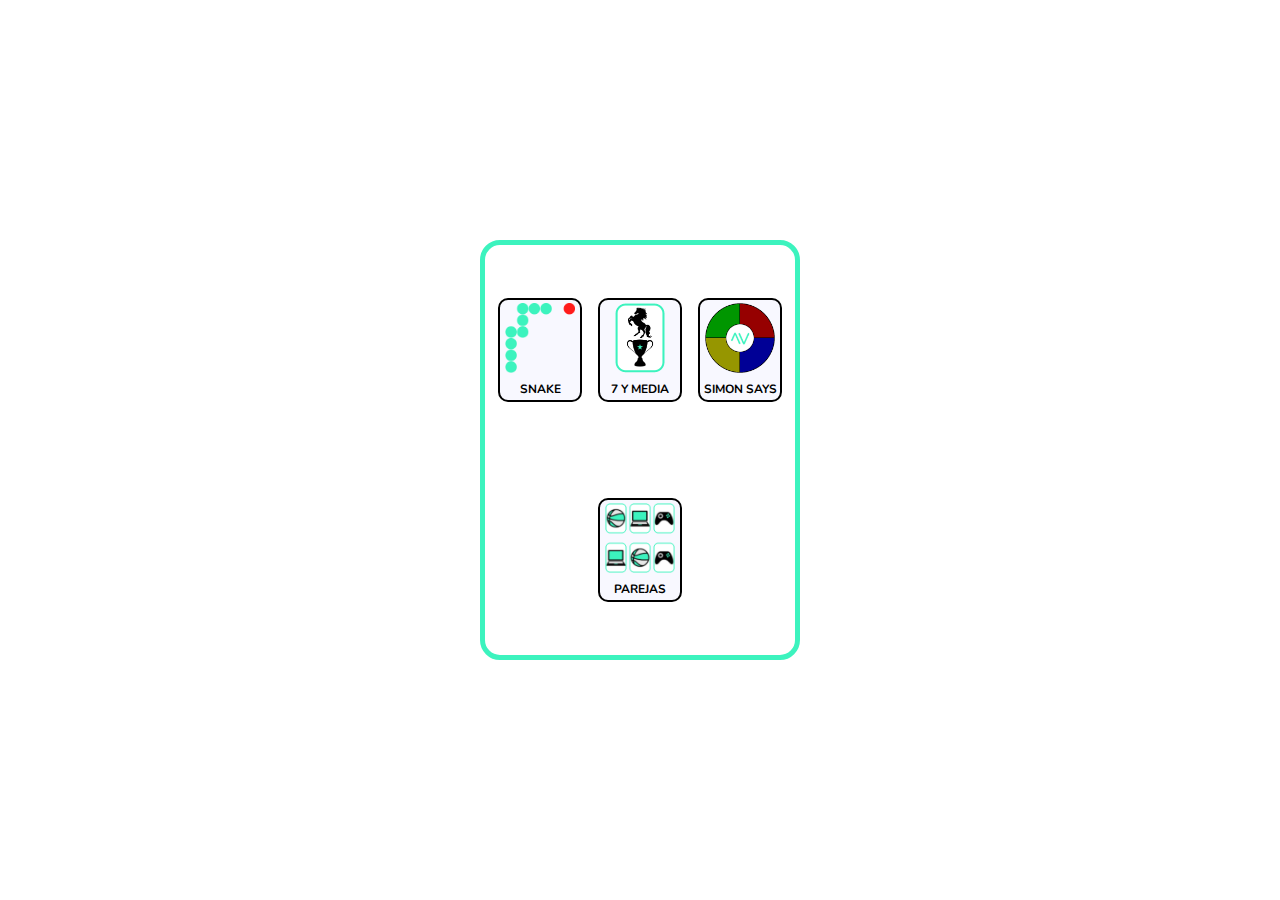
==== menu_games/index.html @ d5dbebec "Added main menu. Moved games menu inside main menu" ====
<!DOCTYPE html>
<html lang="es">
<head>
    <meta charset="UTF-8">
    <meta http-equiv="X-UA-Compatible" content="IE=edge">
    <meta name="viewport" content="width=device-width, initial-scale=1.0">
    <link rel="stylesheet" href="../css/normalize.css">
    <link rel="stylesheet" href="../css/style.css">
    <script src="js/constants.js"></script>
    <script src="js/main.js"></script>
    <title>Games</title>
</head>
<body>
    <noscript>
        <h1>Ésta página requiere el uso de JavaScript para su correcto funcionamiento</h1>
    </noscript>
    <div class="game">
        <div class="game-list"></div>
    </div>
</body>
</html>
---- css/style.css ----
@import url('https://fonts.googleapis.com/css2?family=Nunito&display=swap');

:root {
    --color_clavit: #3CF3BE;
    --color_clavit_transparent: #3cf3bf44;
}

* {
    font-family: 'Nunito';
    -webkit-tap-highlight-color: transparent;
}

body {
    align-items: center;
    display: flex;
    height: 100vh;
    justify-content: center;
    margin: 0;
}

.bold {
    font-weight: bold;
}

.box_message {
    align-items: center;
    display: flex;
    flex-flow: column;
    height: 400px;
    justify-content: center;
    position: absolute;
    row-gap: 15px;
    width: 300px;
    z-index: 1;
}

.box_message_hidden {
    display: none;
}

.message {
    align-items: center;
    background-color: rgba(255, 255, 255, 0.8);
    border: 3px solid var(--color_clavit);
    border-radius: 15px;
    display: flex;
    flex-flow: column;
    font-weight: bold;
    height: 49%;
    justify-content: center;
    row-gap: 15px;
    width: 75%;
}

.message:active {
    background-color: rgba(255, 255, 255, 0.3);
    border-color: transparent;
    color: transparent;
}

/* GAME */

.game {
    border: 5px solid var(--color_clavit);
    border-radius: 20px;
    padding: 5px;
    height: 400px;
    width: 300px;
}

/* GAME LIST "MENU" */
.game-list {
    align-items: center;
    *background-color: grey;
    column-gap: 10px;
    display: flex;
    flex-wrap: wrap;
    justify-content: space-around;
    height: 400px;
    overflow-y: auto;
    padding: 0 5px;
    scrollbar-width: none;
}

::-webkit-scrollbar {
    display: none;
}

a.card-game {
    align-items: center;
    background-color: ghostwhite;
    border: 2px solid black;
    border-radius: 10px;
    color: black;
    font-size: 0.75rem;
    font-weight: bold;
    display: grid;
    grid-template-rows: 80px 20px;
    height: 100px;
    justify-content: center;
    margin: 5px 0;  /* 5px */
    text-align: center;
    text-decoration: none;
    text-transform: uppercase;
    width: 80px;
}

a.card-game:focus {
    -webkit-animation-name: card_select;
    -webkit-animation-duration: 0.5s;
    -webkit-animation-fill-mode: forwards;
    animation-name: card_select;
    animation-duration: 0.5s;
    animation-fill-mode: forwards;
}

.card-game img {
    height: 70px;
}

/* INFO */

.info {
    border-bottom: 2px solid black;
    margin-bottom: 2px;
    height: 10%;
}

.score_info {
    align-items: center;
    column-gap: 10px;
    display: flex;
    height: 100%;
    padding: 0 6px;
}

.box_score {
    align-items: center;
    display: flex;
    justify-content: space-between;
    width: 35%;
}

#score, #score_bank, #score_player {
    text-align: right;
    width: 22%;
}

.buttons {
    align-items: center;
    column-gap: 40px;
    display: flex;
    justify-content: center;
}

div.buttons button {
    background-position: center;
    background-repeat: no-repeat;
    background-size: 120%;
    border: 2px solid black;
    border-radius: 50%;
    height: 50px;
    padding: 0;
    width: 50px;
}

#stop {
    border: 2px solid rgb(205,0,0);
    background-image: url(../img/buttons_icon/stop.png);
}

#add {
    border: 2px solid var(--color_clavit);
    background-image: url(../img/buttons_icon/add.png);
}

#stop, #add:hover {
    cursor: pointer;
}

#stop:focus, #add:focus {
    outline: none;
}

#stop:active, #add:active {
    animation: brightness 1s;
}

@keyframes brightness {
    from {filter: brightness(1);}
    to {filter: brightness(1.2);}
}

@-webkit-keyframes card_select {
    from {
        box-shadow: var(--color_clavit) 0 0 0 0;
        -webkit-transform: scale(1);
    }
    to {
        box-shadow: var(--color_clavit) 0 0 6px 1px;
        -webkit-transform: scale(1.05);
    }
}

@keyframes card_select {
    from {
        box-shadow: var(--color_clavit) 0 0 0 0;
        transform: scale(1);
    }
    to {
        box-shadow: var(--color_clavit) 0 0 6px 1px;
        transform: scale(1.05);
    }
}

.hidden {
    display: none;
}

.back {
    background-image: url(../menu_games/img/back_icon.svg);
    background-position: center;
    background-repeat: no-repeat;
    background-size: contain;
    height: 25px;
    width: 25px;
}

/* BOARDGAME */

.render_boardgame {
    align-items: center;
    display: flex;
    height: 90%;
    justify-content: center;
}

#boardgame {
    height: 360px;
    width: 300px;
}

.boardgame-simon {
    height: 90%;
    display: flex;
    align-items: center;
    justify-content: center;
}

html, body {margin: 0; height: 100%; overflow: hidden}
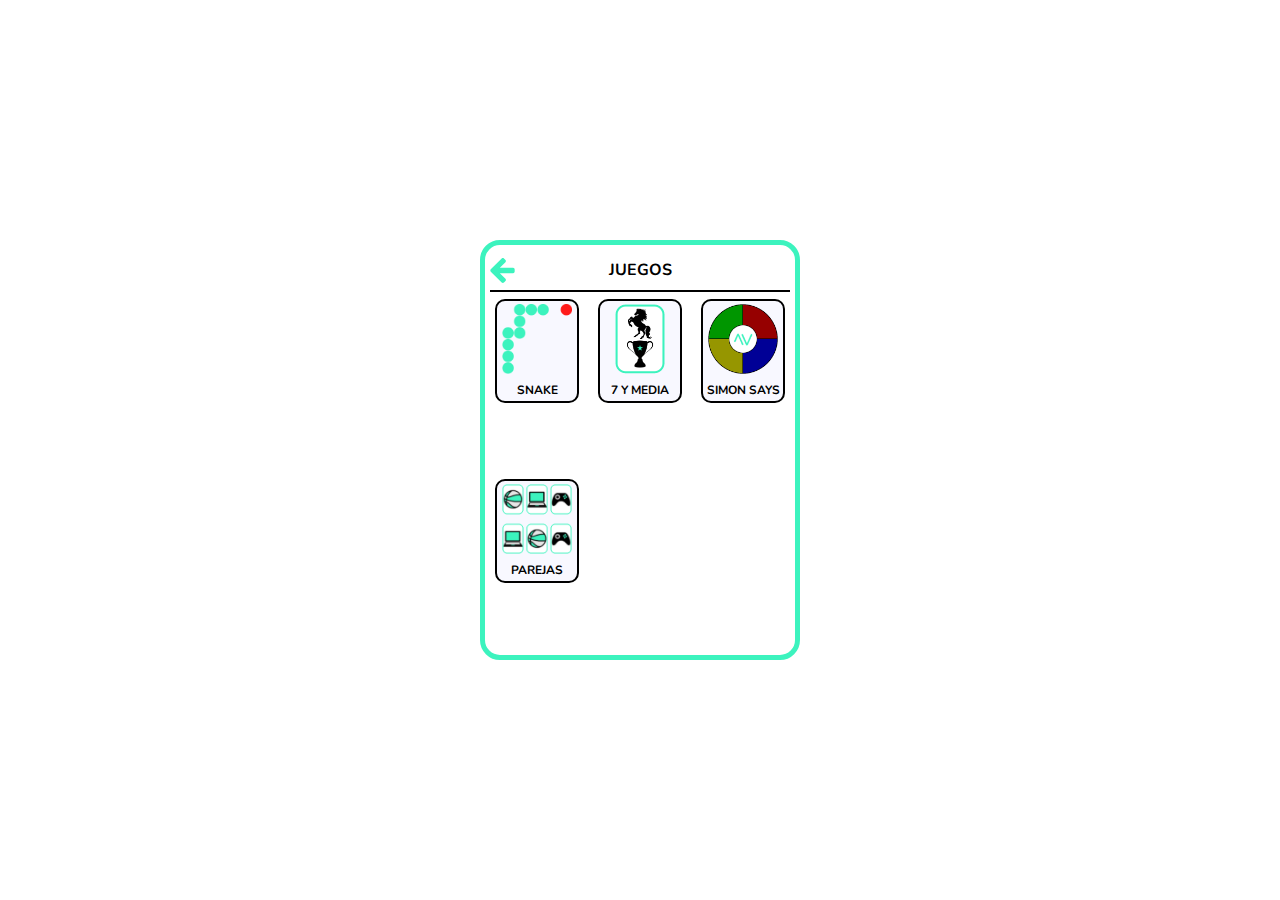
==== commit 810f3679: "Added form" ====
--- a/menu_games/index.html
+++ b/menu_games/index.html
@@ -15,7 +15,16 @@
         <h1>Ésta página requiere el uso de JavaScript para su correcto funcionamiento</h1>
     </noscript>
     <div class="game">
-        <div class="game-list"></div>
+        <div class="upper-panel">
+            <a href="../index.html">
+                <div class="back"></div>
+            </a>
+            <div>JUEGOS</div>
+            <div></div>
+        </div>
+        <form class="game-list">
+            <input type="hidden" name="uid" value="1">
+        </form>
     </div>
 </body>
 </html>--- a/css/style.css
+++ b/css/style.css
@@ -58,9 +58,35 @@
     color: transparent;
 }
 
-/* GAME */
-
-.game {
+/* MENU */
+.main_menu-option{
+    align-items: center;
+    border-radius: 15px;
+    display: flex;
+    font-weight: bold;
+    font-size: 1.5rem;
+    height: 85%;
+    justify-content: center;
+    text-decoration: none;
+    width: 92%;
+}
+.main_menu-option:nth-child(odd) {
+    background-color: var(--color_clavit);
+    border: 4px solid black;
+    color: white;
+    /* border: 4px solid lightgrey;
+    color: ghostwhite; */
+}
+.main_menu-option:nth-child(even) {
+    background-color: ghostwhite;
+    border: 4px solid var(--color_clavit);
+    color: black;
+    /* border: 4px solid var(--color_clavit);
+    color: var(--color_clavit); */
+}
+
+/* GAME & MENU */
+.menu, .game {
     border: 5px solid var(--color_clavit);
     border-radius: 20px;
     padding: 5px;
@@ -68,18 +94,28 @@
     width: 300px;
 }
 
-/* GAME LIST "MENU" */
-.game-list {
-    align-items: center;
-    *background-color: grey;
+.menu {
+    align-items: center;
+    display: grid;
+    grid-template-rows: repeat(3,1fr);
+    justify-items: center;
+}
+
+/* GAME LIST "GAMES MENU" & INFO PANEL */
+.info-panel, .game-list {
+    align-items: flex-start;
     column-gap: 10px;
     display: flex;
     flex-wrap: wrap;
-    justify-content: space-around;
-    height: 400px;
+    justify-content: space-between;
+    height: 90%;
     overflow-y: auto;
     padding: 0 5px;
     scrollbar-width: none;
+}
+
+.message-panel {
+    text-align: center;
 }
 
 ::-webkit-scrollbar {
@@ -120,10 +156,18 @@
 
 /* INFO */
 
-.info {
+.upper-panel, .info {
     border-bottom: 2px solid black;
     margin-bottom: 2px;
     height: 10%;
+}
+
+.upper-panel {
+    align-items: center;
+    display: grid;
+    font-weight: bold;
+    grid-template-columns: repeat(3,1fr);
+    text-align: center;
 }
 
 .score_info {
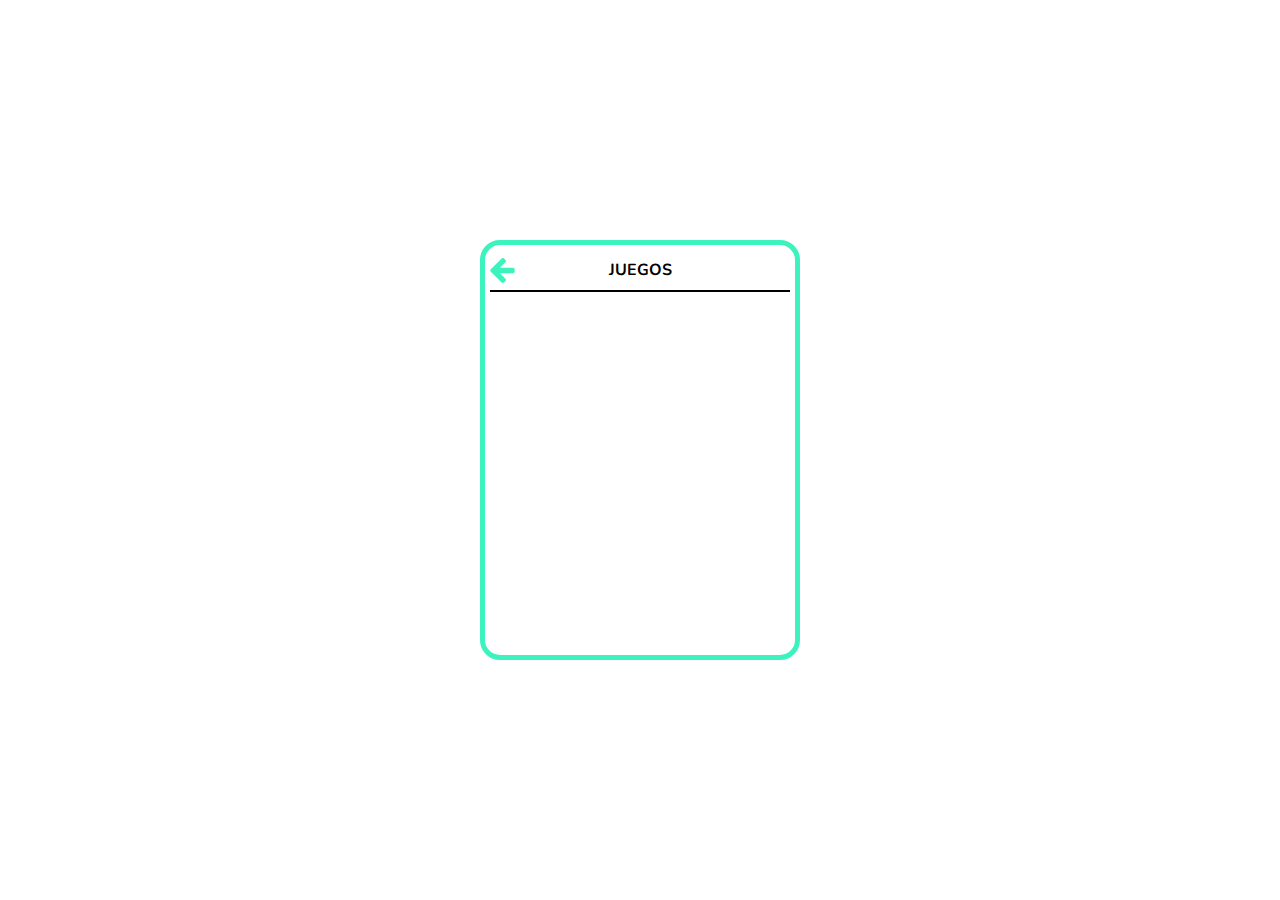
==== commit dfe2e250: "Updated" ====
--- a/menu_games/index.html
+++ b/menu_games/index.html
@@ -23,7 +23,7 @@
             <div></div>
         </div>
         <form class="game-list">
-            <input type="hidden" name="uid" value="1">
+            <input type="hidden" name="uid" value="1A34F">
         </form>
     </div>
 </body>
